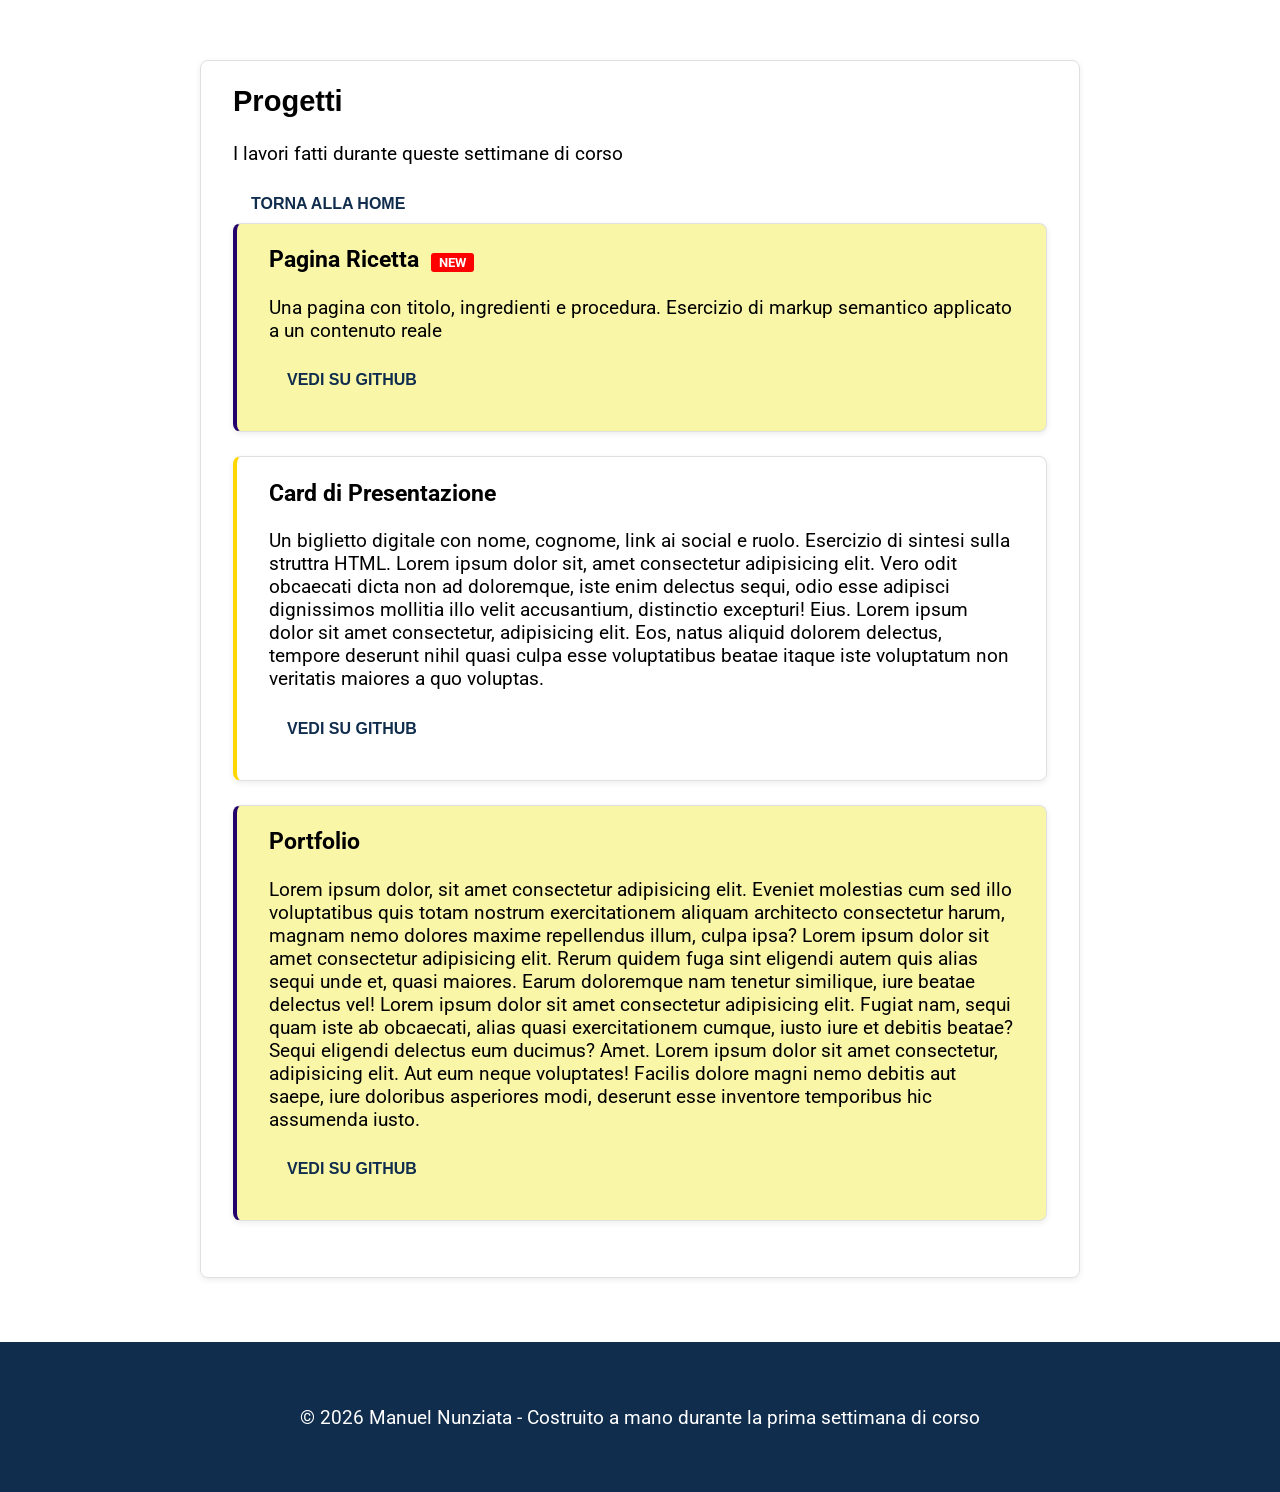
==== progetti.html @ d4aec319 "D2W5" ====
<!DOCTYPE html>
<html lang="it">
<head>
    <meta charset="UTF-8">
    <meta name="viewport" content="width=device-width, initial-scale=1.0">
    <title>Progetti</title>
    <link rel="stylesheet" href="https://cdn.jsdelivr.net/npm/bootstrap-icons@1.13.1/font/bootstrap-icons.min.css">
    <link href="https://fonts.googleapis.com/css2?family=Material+Symbols+Outlined" rel="stylesheet" />
    <link rel="stylesheet" href="assets/css/style.css">
</head>
<main>
<body>
    <section class="other">
            <strong>
                <h2>Progetti</h2>
            </strong>
            <p>I lavori fatti durante queste settimane di corso</p> <a href="index.html">TORNA ALLA HOME</a>
            <div id="project">
                <h3>Pagina Ricetta</h3>
                <p>Una pagina con titolo, ingredienti e procedura. Esercizio di markup semantico applicato a un
                    contenuto
                    reale
                </p>
                <a href="https://github.com/l5-cryptohhhh/index.html/blob/main/index.html2.html">VEDI SU GITHUB</a>
            </div>
            <div id="card">
                <h3>Card di Presentazione</h3>
                <p>Un biglietto digitale con nome, cognome, link ai social e ruolo. Esercizio di sintesi sulla struttra
                    HTML. Lorem ipsum dolor sit, amet consectetur adipisicing elit. Vero odit obcaecati dicta non ad
                    doloremque, iste enim delectus sequi, odio esse adipisci dignissimos mollitia illo velit
                    accusantium,
                    distinctio excepturi! Eius. Lorem ipsum dolor sit amet consectetur, adipisicing elit. Eos, natus
                    aliquid
                    dolorem delectus, tempore deserunt nihil quasi culpa esse voluptatibus beatae itaque iste voluptatum
                    non
                    veritatis maiores a quo voluptas.
                </p>
                <a href="https://github.com/l5-cryptohhhh/index.html/blob/main/index.html2.html">VEDI SU GITHUB
                </a>
            </div>
            <div id="portfolio">
                <h3>Portfolio</h3>
                <p>Lorem ipsum dolor, sit amet consectetur adipisicing elit. Eveniet molestias cum sed illo voluptatibus
                    quis totam nostrum exercitationem aliquam architecto consectetur harum, magnam nemo dolores maxime
                    repellendus illum, culpa ipsa? Lorem ipsum dolor sit amet consectetur adipisicing elit. Rerum quidem
                    fuga sint eligendi autem quis alias sequi unde et, quasi maiores. Earum doloremque nam tenetur
                    similique, iure beatae delectus vel! Lorem ipsum dolor sit amet consectetur adipisicing elit. Fugiat
                    nam, sequi quam iste ab obcaecati, alias quasi exercitationem cumque, iusto iure et debitis beatae?
                    Sequi eligendi delectus eum ducimus? Amet. Lorem ipsum dolor sit amet consectetur, adipisicing elit.
                    Aut eum neque voluptates! Facilis dolore magni nemo debitis aut saepe, iure doloribus asperiores
                    modi, deserunt esse inventore temporibus hic assumenda iusto.</p>
                <a href="https://github.com/l5-cryptohhhh/index.html/blob/main/index.html2.html">VEDI SU GITHUB
                </a>
            </div>
        </section>
    </main>
    <footer>
        <p>&copy; 2026 Manuel Nunziata - Costruito a mano durante la prima settimana di corso</p>
    </footer>
</body>

</html>
</body>
</html>
---- assets/css/style.css ----
@import url('https://fonts.googleapis.com/css2?family=Roboto:ital,wght@0,100..900;1,100..900&display=swap');

*,
*::before,
*::after {
    box-sizing: border-box;
}

html,
body {
    font-family: "Roboto", sans-serif;
    margin: 0;
    padding: 0;
    font-size: 1.1rem;
}

header {
    background-image: url('https://images.pexels.com/photos/12024196/pexels-photo-12024196.jpeg?_gl=1*1nq70l2*_ga*MTAzNTI1Njk5Ni4xNzc4MDYwNzI0*_ga_8JE65Q40S6*czE3NzgwNzE0MzIkbzIkZzEkdDE3NzgwNzE0NjEkajMxJGwwJGgw');
    background-size: cover;
    background-position: center;
    width: 100%;
    text-align: center;
    height: 400px;
    display: flex;
    flex-direction: column;
    justify-content: center;
    align-items: center;
}

h1,
h2 {
    font-family: 'Lucida Sans', 'Lucida Sans Regular', 'Lucida Grande', 'Lucida Sans Unicode', Geneva, Verdana, sans-serif;
}

header h1 {
    color: white;
    font-size: 3em;
    margin: 0;
}

header h3 {
    color: white;
    font-size: 0.9em;
    margin: 8px 0 16px;
}

nav ul {
    padding: 0;
    margin: 0;
}

nav li {
    list-style: none;
    margin: 0 4px;
    border-radius: 4px;
    display: inline-flex;
    align-items: center;
    font-family: 'Segoe UI', Tahoma, Geneva, Verdana, sans-serif;
    font-size: 16px;
    font-weight: 600;
}

nav a {
    color: white;
    text-decoration: none;
    border-radius: 4px;
    padding: 8px 16px;
    display: inline-flex;
    align-items: center;
    gap: 6px;
}

nav a:hover {
    color: #111110;
    background-color: #FFD700;
    border-radius: 4px;
}

main {
    max-width: 920px;
    margin: 0 auto;
    padding: 40px 20px;
}

main section {
    padding: 32px;
    margin-bottom: 24px;
    border: 1px solid #e0e0e0;
    border-radius: 8px;
    box-shadow: 0 2px 6px rgba(0, 0, 0, 0.08);
    padding-top: 0;
}

.image img {
    width: 110px;
    height: 110px;
    margin: 0 24px 12px 0;
    border-radius: 50%;
    border: 4px solid rgb(29, 1, 88);
    float: left;
}

.capolettera::first-letter {
    font-size: 2em;
    color: #102D4D;
}

.capolettera {
    font-family: 'Segoe UI', Tahoma, Geneva, Verdana, sans-serif;
    color: #102D4D;
}

form {
    background-color: beige;
    padding: 32px;
    border: 1px solid #e0e0e0;
    border-radius: 8px;
    box-shadow: 0 2px 6px rgba(0, 0, 0, 0.08);
    margin-top: 16px;
}

input,
textarea,
select {
    padding: 8px 12px;
    border: 1px solid #ccc;
    border-radius: 4px;
    font-size: 1rem;
    width: 100%;
    max-width: 400px;
}

input::placeholder,
textarea::placeholder {
    color: #aaa;
    font-style: italic;
}

input:hover,
textarea:hover,
select:hover {
    background-color: #e0e0e0;
}

button {
    background-color: #102D4D;
    color: rgb(251, 251, 252);
    border: none;
    border-radius: 4px;
    box-shadow: 0 2px 4px rgba(0, 0, 0, 0.1);
    padding: 12px 40px;
    font-size: 0.9em;
    display: inline-flex;
    align-items: center;
    gap: 8px;
    cursor: pointer;
}

button:hover {
    box-shadow: 0 4px 8px rgba(0, 0, 0, 0.15);
    background-color: #1a4070;
}

.comp {
    width: 100%;
    border-collapse: collapse;
    font-family: 'Segoe UI', Tahoma, Geneva, Verdana, sans-serif;
    margin-top: 10px;
}

.comp span {
    color: #102D4D;
    font-size: 0.9em;
    text-align: left;
}

.comp thead {
    background-color: rgba(245, 245, 220, 0.832);
    color: #105aa8;
}

.comp th {
    padding: 15px;
    border-bottom: 1px solid #ddd;
    text-align: left;
}

.comp td:last-child {
    width: 50%;
    vertical-align: middle;
    padding: 0 16px;
}

.progress-container {
    background-color: #f0ece2;
    height: 14px;
    border-radius: 4px;
    width: 100%;
    overflow: hidden;
}

.progress-bar {
    background-color: #f1b400;
    height: 100%;
    border-radius: 4px;
}

.experience {
    width: 100%;
    border-collapse: collapse;
    font-family: 'Segoe UI', Tahoma, Geneva, Verdana, sans-serif;
    margin-top: 10px;
}

.experience thead {
    background-color: rgba(245, 245, 220, 0.832);
    color: #105aa8;
}

.experience th {
    padding: 15px;
    font-weight: 600;
    font-size: 0.9rem;
    text-align: center;
    text-transform: uppercase;
    letter-spacing: 0.5px;
}

.experience tr {
    padding: 15px;
    border-bottom: 1px solid #141516;
    font-size: 0.95rem;
}

.experience td {
    padding: 12px 15px;
    text-align: center;
}

.material-symbols-outlined {
    color: white;
    padding-left: 20px;
}

#chi-sono span {
    color: #FFD700;
}

#competenze span {
    color: #FFD700;
}

#esperienze span {
    color: #FFD700;
}

#progetti span {
    color: #FFD700;
}

#contatti span {
    color: #FFD700;
}

#project {
    background-color: rgba(241, 230, 8, 0.35);
}

#portfolio {
    background-color: rgba(241, 230, 8, 0.35);
}

#project h3::after {
    content: "NEW";
    display: inline-block;
    padding: 2px 8px;
    margin-left: 12px;
    color: white;
    background-color: red;
    border-radius: 3px;
    font-size: 0.75rem;
}

#project,
#card,
#portfolio {
    padding: 32px;
    margin-bottom: 24px;
    border: 1px solid #e0e0e0;
    border-radius: 8px;
    box-shadow: 0 2px 6px rgba(0, 0, 0, 0.08);
    padding-top: 0;
}

#card {
    border-left: 4px solid #FFD700;
}

#project,
#portfolio {
    border-left: 4px solid #24036c;
}

.other {
    display: block;
    margin-top: 20px;
}

main a {
    display: inline-flex;
    align-items: center;
    text-decoration: none;
    font-family: 'Segoe UI', Tahoma, Geneva, Verdana, sans-serif;
    font-size: 16px;
    font-weight: 600;
    padding: 10px 18px;
    border-radius: 4px;
    color: #102D4D;
}

main a:hover {
    background-color: #102D4D;
    color: #e0e0e0;
}

footer {
    background-color: #102D4D;
    text-align: center;
    min-height: 150px;
    color: white;
    padding: 24px;
    display: flex;
    flex-direction: column;
    justify-content: center;
    align-items: center;
    gap: 16px;
}

footer p {
    margin: 0;
}

footer a {
    color: white;
    text-decoration: none;
}

footer a:hover {
    color: #FFD700;
}

.footer-icons {
    display: flex;
    gap: 24px;
    justify-content: center;
    align-items: center;
}

footer i {
    font-size: 2em;
}

/* ── Modale ──────────────────────────────────────────────── */
.modal-overlay {
    display: none;
    position: fixed;
    inset: 0;
    background-color: rgba(0, 0, 0, 0.6);
    z-index: 1000;
    justify-content: center;
    align-items: center;
}

.modal-overlay.open {
    display: flex;
}

.modal-box {
    background: white;
    border-radius: 8px;
    padding: 32px;
    width: 90%;
    max-width: 520px;
    box-shadow: 0 8px 24px rgba(0, 0, 0, 0.25);
    max-height: 90vh;
    overflow-y: auto;
}

.modal-header {
    display: flex;
    justify-content: space-between;
    align-items: center;
    margin-bottom: 20px;
}

.modal-header h3 {
    margin: 0;
    color: #102D4D;
}

#close-modal-btn {
    background: none;
    border: none;
    font-size: 1.4rem;
    cursor: pointer;
    color: #555;
    padding: 4px 8px;
    line-height: 1;
    box-shadow: none;
    border-radius: 4px;
}

#close-modal-btn:hover {
    background-color: #f0f0f0;
    color: #102D4D;
}

.modal-box label {
    display: block;
    margin-top: 16px;
    margin-bottom: 4px;
    font-weight: 600;
    font-size: 0.9rem;
    color: #102D4D;
}

.modal-box input,
.modal-box select,
.modal-box textarea {
    width: 100%;
    max-width: 100%;
    padding: 8px 12px;
    border: 1px solid #ccc;
    border-radius: 4px;
    font-size: 1rem;
    box-sizing: border-box;
}

.modal-actions {
    display: flex;
    justify-content: flex-end;
    gap: 12px;
    margin-top: 24px;
}

#annulla-btn {
    background-color: #e0e0e0;
    color: #333;
    border: none;
    border-radius: 4px;
    padding: 10px 24px;
    cursor: pointer;
    font-size: 0.9rem;
    box-shadow: none;
}

#annulla-btn:hover {
    background-color: #ccc;
    box-shadow: none;
}

/* ── Box di conferma ─────────────────────────────────────── */
#conferma-box {
    background-color: #e8f5e9;
    border: 1px solid #a5d6a7;
    border-radius: 8px;
    padding: 24px;
    margin-top: 20px;
}

#conferma-box h3 {
    color: #2e7d32;
    margin-top: 0;
}

#conferma-box ul {
    padding-left: 20px;
    line-height: 1.9;
}

#chiudi-conferma-btn {
    margin-top: 12px;
    background-color: #2e7d32;
    color: white;
    border: none;
    border-radius: 4px;
    padding: 8px 20px;
    cursor: pointer;
    box-shadow: none;
    font-size: 0.9rem;
}

#chiudi-conferma-btn:hover {
    background-color: #1b5e20;
    box-shadow: none;
}
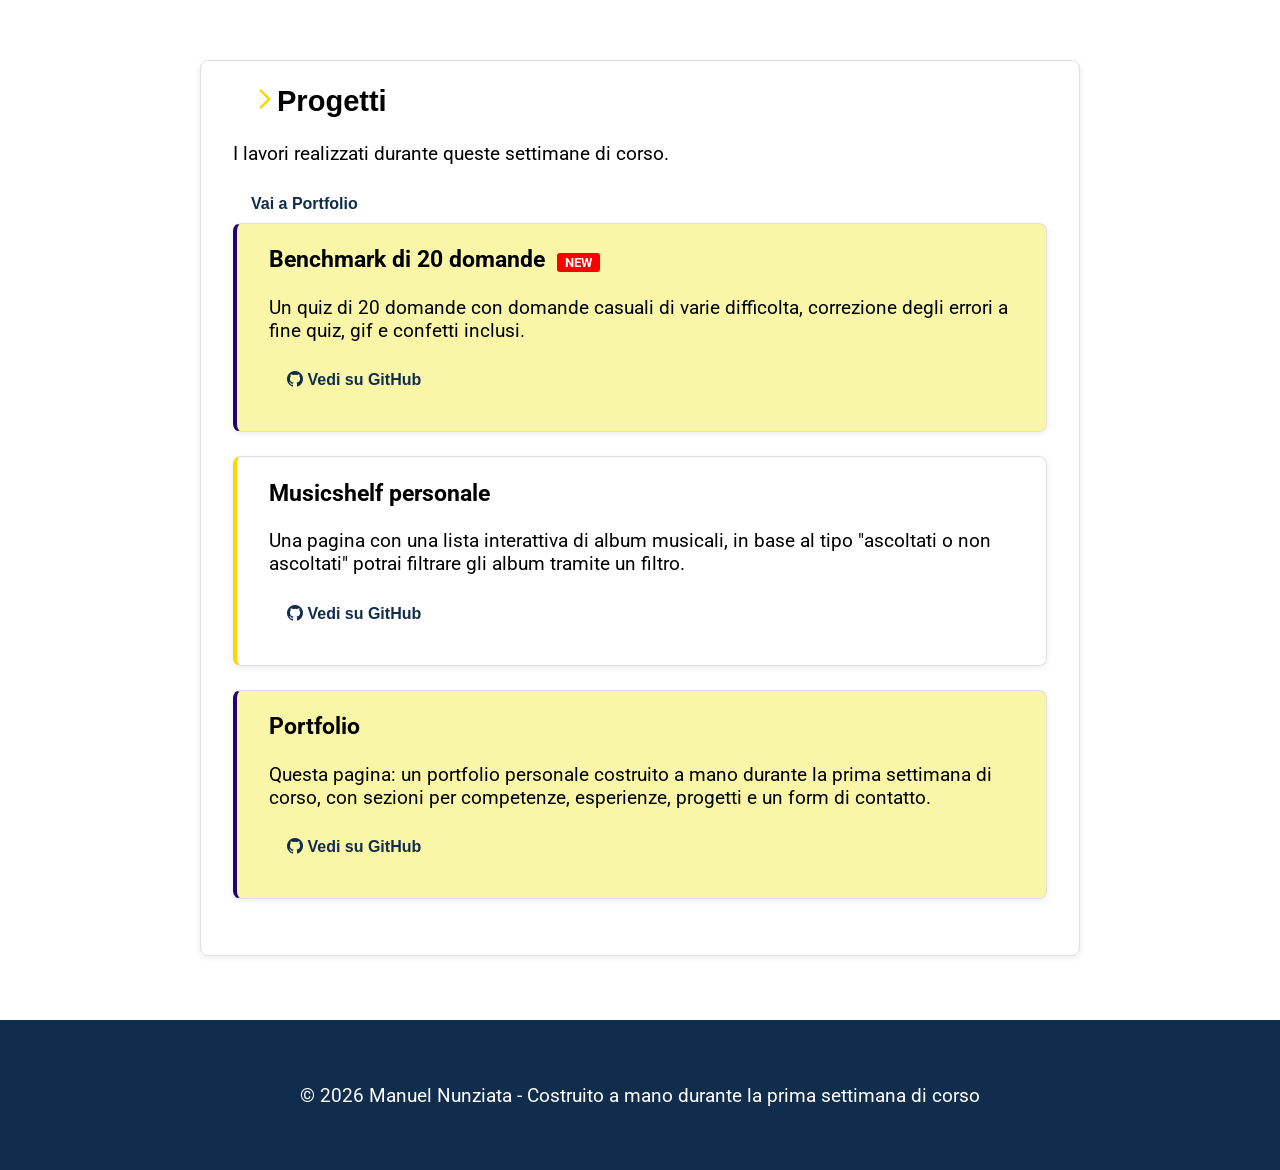
==== commit dfba482d: "Portfolio aggiornato" ====
--- a/progetti.html
+++ b/progetti.html
@@ -10,46 +10,32 @@
 </head>
 <main>
 <body>
-    <section class="other">
-            <strong>
-                <h2>Progetti</h2>
-            </strong>
-            <p>I lavori fatti durante queste settimane di corso</p> <a href="index.html">TORNA ALLA HOME</a>
+     <section class="other">
+            <h2 id="progetti"><span class="material-symbols-outlined">arrow_forward_ios</span>Progetti</h2>
+            <p>I lavori realizzati durante queste settimane di corso.</p>
+            <a href="index.html">Vai a Portfolio</a>
             <div id="project">
-                <h3>Pagina Ricetta</h3>
-                <p>Una pagina con titolo, ingredienti e procedura. Esercizio di markup semantico applicato a un
-                    contenuto
-                    reale
-                </p>
-                <a href="https://github.com/l5-cryptohhhh/index.html/blob/main/index.html2.html">VEDI SU GITHUB</a>
+                <h3>Benchmark di 20 domande</h3>
+                <p>Un quiz di 20 domande con domande casuali di varie difficolta, correzione degli errori
+                    a fine quiz, gif e confetti inclusi.</p>
+                <a href="https://github.com/Gabrieleleonardi21/Build-week-1">
+                    <i class="bi bi-github"></i>&nbsp;Vedi su GitHub
+                </a>
             </div>
             <div id="card">
-                <h3>Card di Presentazione</h3>
-                <p>Un biglietto digitale con nome, cognome, link ai social e ruolo. Esercizio di sintesi sulla struttra
-                    HTML. Lorem ipsum dolor sit, amet consectetur adipisicing elit. Vero odit obcaecati dicta non ad
-                    doloremque, iste enim delectus sequi, odio esse adipisci dignissimos mollitia illo velit
-                    accusantium,
-                    distinctio excepturi! Eius. Lorem ipsum dolor sit amet consectetur, adipisicing elit. Eos, natus
-                    aliquid
-                    dolorem delectus, tempore deserunt nihil quasi culpa esse voluptatibus beatae itaque iste voluptatum
-                    non
-                    veritatis maiores a quo voluptas.
-                </p>
-                <a href="https://github.com/l5-cryptohhhh/index.html/blob/main/index.html2.html">VEDI SU GITHUB
+                <h3>Musicshelf personale</h3>
+                <p>Una pagina con una lista interattiva di album musicali, in base al tipo
+                    "ascoltati o non ascoltati" potrai filtrare gli album tramite un filtro.</p>
+                <a href="https://github.com/l5-cryptohhhh/Progetto-settimana-3">
+                    <i class="bi bi-github"></i>&nbsp;Vedi su GitHub
                 </a>
             </div>
             <div id="portfolio">
                 <h3>Portfolio</h3>
-                <p>Lorem ipsum dolor, sit amet consectetur adipisicing elit. Eveniet molestias cum sed illo voluptatibus
-                    quis totam nostrum exercitationem aliquam architecto consectetur harum, magnam nemo dolores maxime
-                    repellendus illum, culpa ipsa? Lorem ipsum dolor sit amet consectetur adipisicing elit. Rerum quidem
-                    fuga sint eligendi autem quis alias sequi unde et, quasi maiores. Earum doloremque nam tenetur
-                    similique, iure beatae delectus vel! Lorem ipsum dolor sit amet consectetur adipisicing elit. Fugiat
-                    nam, sequi quam iste ab obcaecati, alias quasi exercitationem cumque, iusto iure et debitis beatae?
-                    Sequi eligendi delectus eum ducimus? Amet. Lorem ipsum dolor sit amet consectetur, adipisicing elit.
-                    Aut eum neque voluptates! Facilis dolore magni nemo debitis aut saepe, iure doloribus asperiores
-                    modi, deserunt esse inventore temporibus hic assumenda iusto.</p>
-                <a href="https://github.com/l5-cryptohhhh/index.html/blob/main/index.html2.html">VEDI SU GITHUB
+                <p>Questa pagina: un portfolio personale costruito a mano durante la prima settimana di corso, con
+                    sezioni per competenze, esperienze, progetti e un form di contatto.</p>
+                <a href="https://github.com/l5-cryptohhhh/D2W5">
+                    <i class="bi bi-github"></i>&nbsp;Vedi su GitHub
                 </a>
             </div>
         </section>
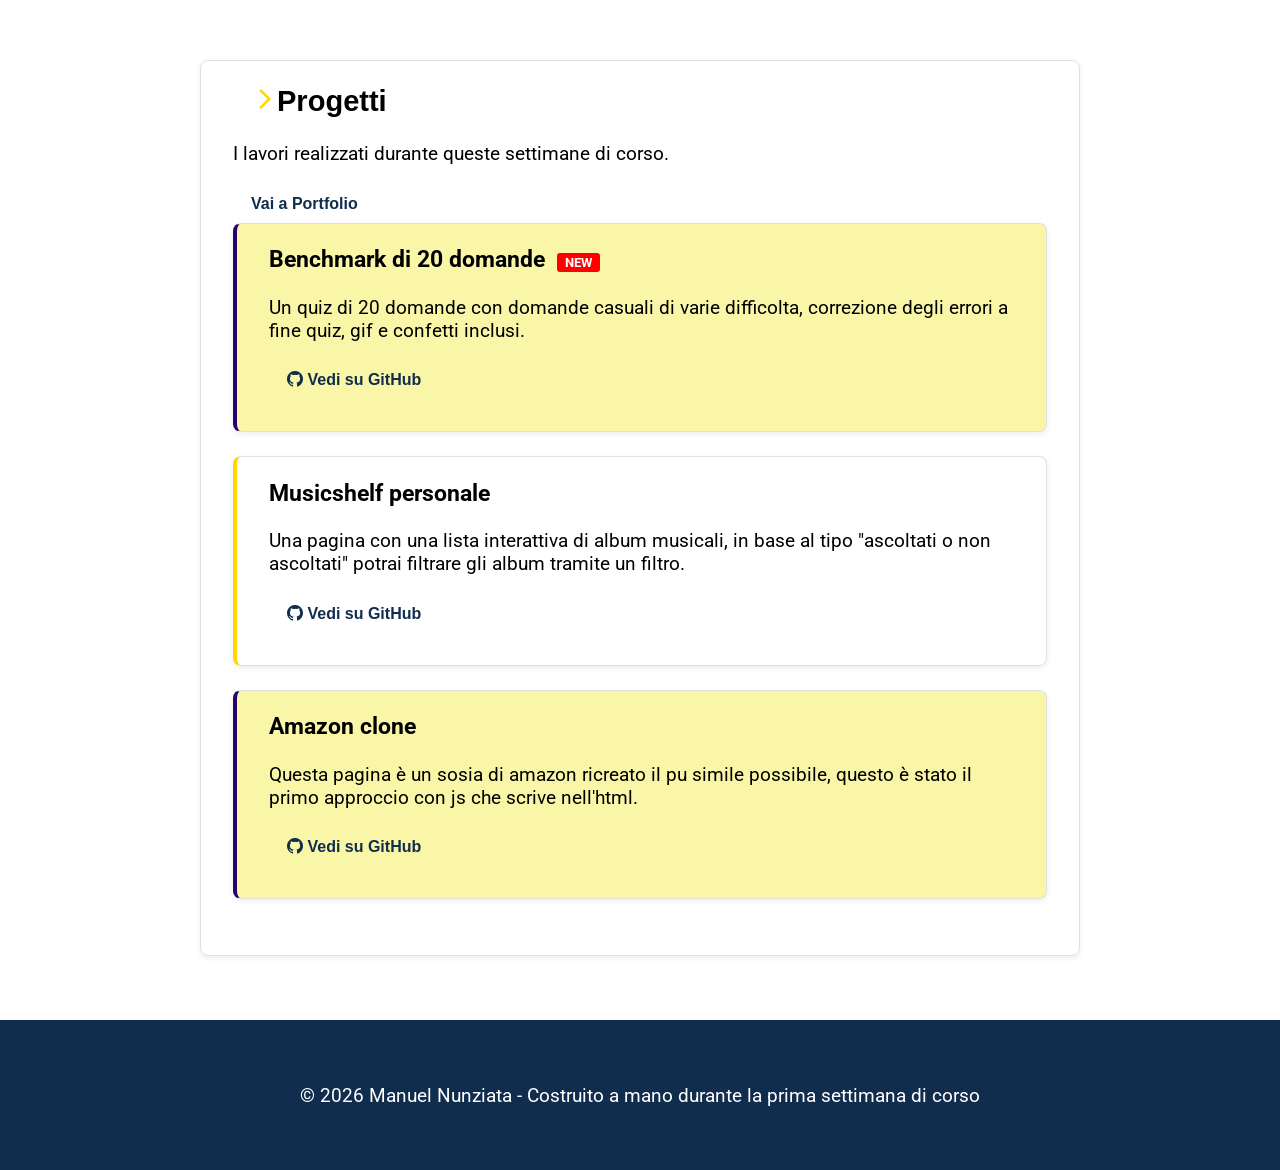
==== commit f230307b: "Portfolio aggiornato" ====
--- a/progetti.html
+++ b/progetti.html
@@ -18,7 +18,7 @@
                 <h3>Benchmark di 20 domande</h3>
                 <p>Un quiz di 20 domande con domande casuali di varie difficolta, correzione degli errori
                     a fine quiz, gif e confetti inclusi.</p>
-                <a href="https://github.com/Gabrieleleonardi21/Build-week-1">
+                <a href="https://gabrieleleonardi21.github.io/Build-week-1/">
                     <i class="bi bi-github"></i>&nbsp;Vedi su GitHub
                 </a>
             </div>
@@ -26,15 +26,15 @@
                 <h3>Musicshelf personale</h3>
                 <p>Una pagina con una lista interattiva di album musicali, in base al tipo
                     "ascoltati o non ascoltati" potrai filtrare gli album tramite un filtro.</p>
-                <a href="https://github.com/l5-cryptohhhh/Progetto-settimana-3">
+                <a href="https://l5-cryptohhhh.github.io/Progetto-settimana-3/">
                     <i class="bi bi-github"></i>&nbsp;Vedi su GitHub
                 </a>
             </div>
             <div id="portfolio">
-                <h3>Portfolio</h3>
-                <p>Questa pagina: un portfolio personale costruito a mano durante la prima settimana di corso, con
-                    sezioni per competenze, esperienze, progetti e un form di contatto.</p>
-                <a href="https://github.com/l5-cryptohhhh/D2W5">
+                <h3>Amazon clone</h3>
+                <p>Questa pagina è un sosia di amazon ricreato il pu simile possibile,
+                    questo è stato il primo approccio con js che scrive nell'html.</p>
+                <a href="https://l5-cryptohhhh.github.io/Compito-Settimana-2/">
                     <i class="bi bi-github"></i>&nbsp;Vedi su GitHub
                 </a>
             </div>
